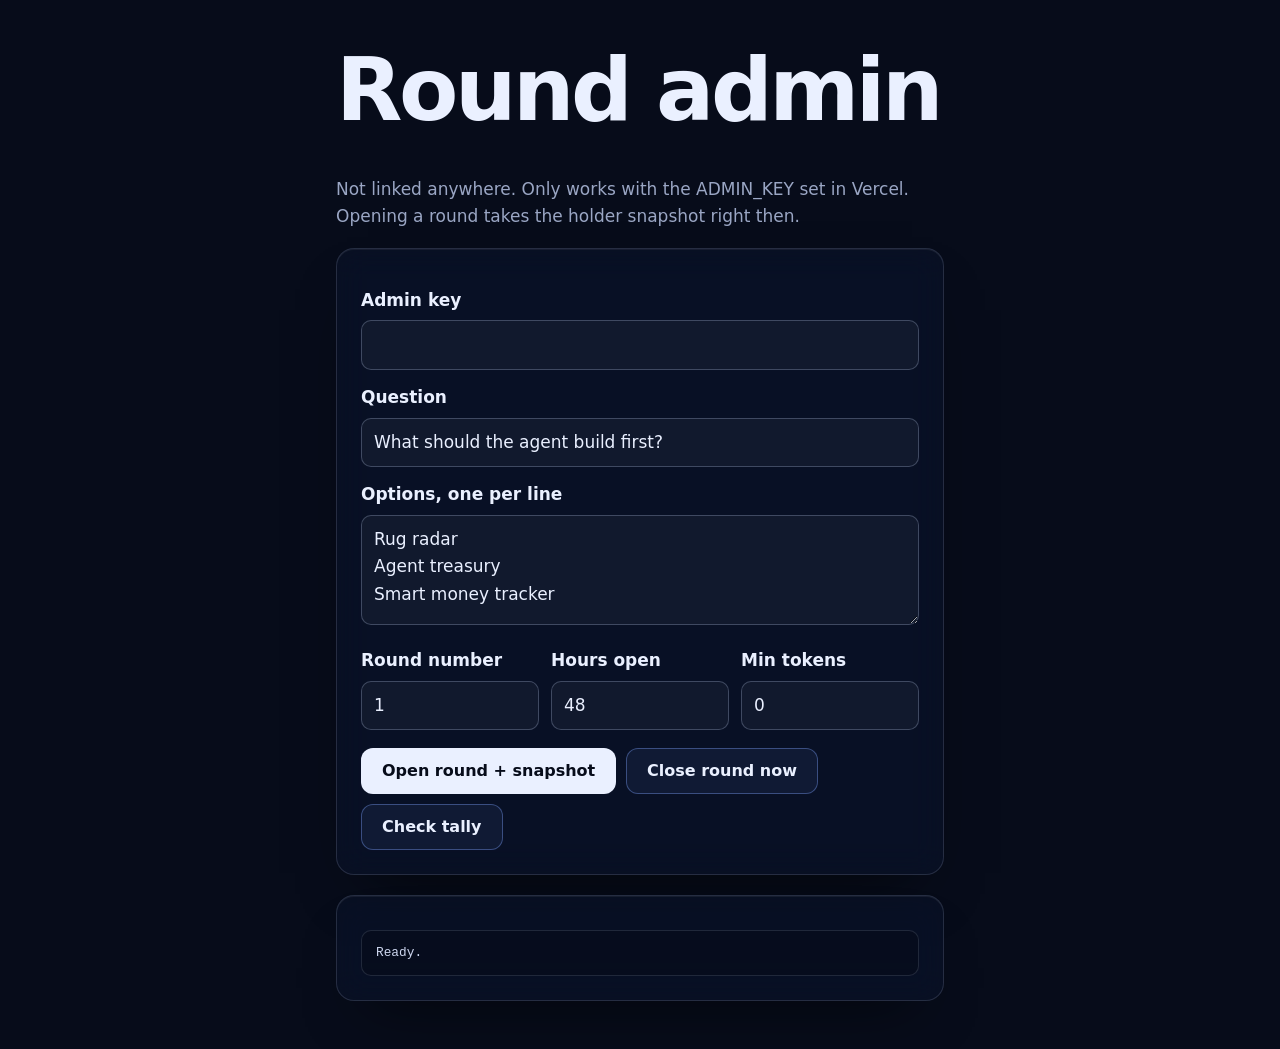
==== admin.html @ 31caa25a "CA + voting" ====
<!doctype html>
<html lang="en">
<head>
<meta charset="utf-8">
<meta name="viewport" content="width=device-width, initial-scale=1">
<meta name="robots" content="noindex, nofollow">
<title>Round admin · Build.vote</title>
<link rel="stylesheet" href="style.css">
<style>
  body { background: #070c1a; }
  .adm { max-width: 640px; margin: 48px auto; padding: 0 16px; }
  .adm .card { padding: 24px; margin-bottom: 20px; }
  .adm label { display: block; margin: 14px 0 6px; color: var(--text); font-weight: 600; }
  .adm input, .adm textarea { width: 100%; box-sizing: border-box; padding: 10px 12px; border-radius: 10px; border: 1px solid var(--line-strong, #2a3350); background: rgba(255,255,255,.04); color: var(--text, #eaf0ff); font: inherit; }
  .adm textarea { min-height: 110px; }
  .adm .row { display: grid; grid-template-columns: 1fr 1fr 1fr; gap: 12px; }
  .adm pre { white-space: pre-wrap; word-break: break-word; font-size: .8rem; color: var(--text-soft, #c5cde3); max-height: 320px; overflow: auto; }
  .adm .btn-row { margin-top: 18px; }
  @media (max-width: 560px) { .adm .row { grid-template-columns: 1fr; } }
</style>
</head>
<body>
<main class="adm">
  <h1>Round admin</h1>
  <p class="muted">Not linked anywhere. Only works with the ADMIN_KEY set in Vercel. Opening a round takes the holder snapshot right then.</p>

  <div class="card">
    <label for="key">Admin key</label>
    <input id="key" type="password" autocomplete="off">
    <label for="title">Question</label>
    <input id="title" value="What should the agent build first?">
    <label for="opts">Options, one per line</label>
    <textarea id="opts">Rug radar
Agent treasury
Smart money tracker</textarea>
    <div class="row">
      <div><label for="num">Round number</label><input id="num" type="number" min="1" value="1"></div>
      <div><label for="hours">Hours open</label><input id="hours" type="number" min="1" value="48"></div>
      <div><label for="min">Min tokens</label><input id="min" type="number" min="0" value="0"></div>
    </div>
    <div class="btn-row">
      <button class="btn btn--primary" id="open" type="button">Open round + snapshot</button>
      <button class="btn btn--ghost" id="close" type="button">Close round now</button>
      <button class="btn btn--ghost" id="check" type="button">Check tally</button>
    </div>
  </div>
  <div class="card"><pre id="out">Ready.</pre></div>
</main>
<script>
(function () {
  var out = document.getElementById("out");
  function $(id) { return document.getElementById(id); }
  function show(x) { out.textContent = typeof x === "string" ? x : JSON.stringify(x, null, 2); }
  function post(body) {
    show("Working… (the snapshot can take a few seconds)");
    return fetch("api/round", { method: "POST", headers: { "Content-Type": "application/json", Authorization: "Bearer " + $("key").value.trim() }, body: JSON.stringify(body) })
      .then(function (r) { return r.json(); }).then(show).catch(function (e) { show("Error: " + e.message); });
  }
  $("open").onclick = function () {
    var opts = $("opts").value.split("\n").map(function (s) { return s.trim(); }).filter(Boolean);
    if (!confirm("Open round " + $("num").value + " with " + opts.length + " options? The snapshot is taken now.")) return;
    post({ action: "open", number: +$("num").value, title: $("title").value, options: opts, hours: +$("hours").value, min_tokens: +$("min").value });
  };
  $("close").onclick = function () { if (confirm("Close the current round now?")) post({ action: "close" }); };
  $("check").onclick = function () { fetch("api/vote?full=1", { cache: "no-store" }).then(function (r) { return r.json(); }).then(show); };
})();
</script>
</body>
</html>
---- style.css ----
/* Build.vote shared styles */

:root {
  --bg: #070c1a;
  --bg-2: #0b1226;
  --text: #eaf0ff;
  --text-soft: #cdd6ef;
  --muted: #9aa6c4;
  --red: #ff5a4d;
  --blue: #7fa2ff;
  --blue-soft: #b9caff;
  --green: #3ddc97;
  --line: rgba(154, 166, 196, 0.18);
  --line-strong: rgba(154, 166, 196, 0.34);
  --glass: rgba(12, 20, 42, 0.56);
  --glass-strong: rgba(12, 20, 42, 0.88);
  --radius: 18px;
  --maxw: 1120px;
  --nav-h: 64px;
  --font-head: "Bricolage Grotesque", ui-sans-serif, system-ui, -apple-system, "Segoe UI", Roboto, "Helvetica Neue", Arial, sans-serif;
  --font-body: "Instrument Sans", ui-sans-serif, system-ui, -apple-system, "Segoe UI", Roboto, "Helvetica Neue", Arial, sans-serif;
  --font-mono: ui-monospace, "SFMono-Regular", "SF Mono", Menlo, Consolas, "Liberation Mono", monospace;
  --ease: cubic-bezier(0.2, 0.7, 0.2, 1);
  color-scheme: dark;
}

*, *::before, *::after { box-sizing: border-box; }

html {
  -webkit-text-size-adjust: 100%;
  text-size-adjust: 100%;
  scroll-behavior: smooth;
  scroll-padding-top: calc(var(--nav-h) + 24px);
}

body {
  margin: 0;
  min-height: 100vh;
  background: var(--bg);
  color: var(--text);
  font-family: var(--font-body);
  font-size: 17px;
  line-height: 1.62;
  overflow-x: hidden;
  -webkit-font-smoothing: antialiased;
  -moz-osx-font-smoothing: grayscale;
}

::selection { background: rgba(255, 90, 77, 0.35); color: #fff; }

img, svg { display: block; }

a { color: var(--blue); text-underline-offset: 3px; }
a:hover { color: var(--blue-soft); }

:focus-visible {
  outline: 2px solid var(--blue);
  outline-offset: 3px;
  border-radius: 6px;
}

.sr-only {
  position: absolute !important;
  width: 1px; height: 1px;
  padding: 0; margin: -1px;
  overflow: hidden; clip: rect(0 0 0 0);
  white-space: nowrap; border: 0;
}

.skip {
  position: fixed;
  left: 16px; top: 12px;
  z-index: 100;
  padding: 10px 16px;
  background: var(--text);
  color: var(--bg);
  border-radius: 10px;
  font-weight: 600;
  text-decoration: none;
  transform: translateY(-160%);
  transition: transform 0.2s var(--ease);
}
.skip:focus { transform: translateY(env(safe-area-inset-top)); color: var(--bg); }

/* 3D background */

#scene {
  position: fixed;
  inset: 0;
  width: 100%;
  height: 100%;
  z-index: 0;
  pointer-events: none;
  display: block;
}

.veil {
  position: fixed;
  inset: 0;
  z-index: 0;
  pointer-events: none;
  background: linear-gradient(90deg, rgba(7, 12, 26, 0.9) 0%, rgba(7, 12, 26, 0.62) 50%, rgba(7, 12, 26, 0.22) 100%);
}

@media (max-width: 860px) {
  .veil { background: rgba(7, 12, 26, 0.66); }
}

.site { position: relative; z-index: 1; }

.wrap {
  width: 100%;
  max-width: calc(var(--maxw) + 40px);
  margin: 0 auto;
  padding-left: max(20px, env(safe-area-inset-left));
  padding-right: max(20px, env(safe-area-inset-right));
}

/* Type */

h1, h2, h3 {
  font-family: var(--font-head);
  font-weight: 700;
  line-height: 1.08;
  letter-spacing: -0.02em;
  margin: 0 0 0.5em;
  text-wrap: balance;
}
h1 { font-size: clamp(2.5rem, 7vw, 5.4rem); line-height: 0.98; letter-spacing: -0.04em; }
h2 { font-size: clamp(1.85rem, 3.6vw, 2.8rem); letter-spacing: -0.03em; }
h3 { font-size: 1.22rem; letter-spacing: -0.01em; margin-bottom: 0.35em; }

p { margin: 0 0 1em; }

.lead {
  font-size: clamp(1.1rem, 1.7vw, 1.3rem);
  line-height: 1.55;
  color: var(--text-soft);
  max-width: 60ch;
  text-wrap: pretty;
}
.muted { color: var(--muted); }
.small { font-size: 0.93rem; }
code, .mono { font-family: var(--font-mono); font-size: 0.9em; }

/* Stamp: the ballot X */

.stamp { width: 1em; height: 1em; overflow: visible; color: var(--text); }
.stamp rect { fill: none; stroke: currentColor; stroke-width: 2.6; }
.x {
  fill: none;
  stroke: var(--red);
  stroke-width: 4.6;
  stroke-linecap: round;
  stroke-linejoin: round;
  stroke-dasharray: 1.02;
  stroke-dashoffset: 1.02;
}
.stamp--static .x { stroke-dashoffset: 0; }
.stamp--draw .x { animation: draw 0.42s cubic-bezier(0.6, 0.05, 0.3, 1) 0.55s forwards; }
.stamp--draw .x2 { animation-delay: 0.8s; }

@keyframes draw { to { stroke-dashoffset: 0; } }

/* Navigation */

.nav {
  position: sticky;
  top: 0;
  z-index: 30;
  padding-top: env(safe-area-inset-top);
  background: rgba(7, 12, 26, 0.62);
  -webkit-backdrop-filter: blur(14px) saturate(140%);
  backdrop-filter: blur(14px) saturate(140%);
  border-bottom: 1px solid var(--line);
}
.nav__inner {
  display: flex;
  align-items: center;
  justify-content: space-between;
  gap: 16px;
  height: var(--nav-h);
}
.brand {
  display: inline-flex;
  align-items: center;
  gap: 10px;
  color: var(--text);
  text-decoration: none;
  font-family: var(--font-head);
  font-weight: 700;
  font-size: 1.16rem;
  letter-spacing: -0.02em;
}
.brand:hover { color: #fff; }
.brand .stamp { width: 24px; height: 24px; }

.nav__links { display: flex; align-items: center; gap: 2px; }
.nav__links a {
  position: relative;
  color: var(--muted);
  text-decoration: none;
  padding: 8px 12px;
  border-radius: 10px;
  font-size: 0.96rem;
  transition: color 0.2s, background-color 0.2s;
}
.nav__links a:hover { color: var(--text); background: rgba(127, 162, 255, 0.08); }
.nav__links a[aria-current="page"] { color: var(--text); }
.nav__links a[aria-current="page"]::after {
  content: "";
  position: absolute;
  left: 12px; right: 12px; bottom: 2px;
  height: 2px;
  border-radius: 2px;
  background: var(--red);
}
.nav__links .nav__x {
  margin-left: 10px;
  border: 1px solid var(--line-strong);
  color: var(--text);
}
.nav__toggle { display: none; }

@media (max-width: 780px) {
  .nav__toggle {
    display: inline-grid;
    place-items: center;
    width: 44px; height: 44px;
    border-radius: 12px;
    background: transparent;
    border: 1px solid var(--line-strong);
    color: var(--text);
    cursor: pointer;
  }
  .bars, .bars::before, .bars::after {
    display: block;
    width: 18px; height: 2px;
    border-radius: 2px;
    background: currentColor;
    transition: transform 0.25s var(--ease), background-color 0.2s;
  }
  .bars { position: relative; }
  .bars::before, .bars::after { content: ""; position: absolute; left: 0; }
  .bars::before { top: -6px; }
  .bars::after { top: 6px; }
  .nav-open .bars { background: transparent; }
  .nav-open .bars::before { transform: translateY(6px) rotate(45deg); }
  .nav-open .bars::after { transform: translateY(-6px) rotate(-45deg); }

  .nav__links {
    display: none;
    position: absolute;
    left: 0; right: 0; top: 100%;
    flex-direction: column;
    align-items: stretch;
    gap: 2px;
    padding: 10px max(20px, env(safe-area-inset-right)) 20px max(20px, env(safe-area-inset-left));
    background: var(--glass-strong);
    border-bottom: 1px solid var(--line);
  }
  .nav-open .nav__links { display: flex; }
  .nav__links a { padding: 14px 12px; font-size: 1.06rem; }
  .nav__links a[aria-current="page"]::after { left: 0; right: auto; top: 14px; bottom: 14px; width: 3px; height: auto; }
  .nav__links .nav__x { margin: 10px 0 0; text-align: center; }
}

/* Buttons */

.btn {
  display: inline-flex;
  align-items: center;
  justify-content: center;
  gap: 8px;
  min-height: 46px;
  padding: 0 20px;
  border-radius: 12px;
  border: 1px solid transparent;
  font: 600 1rem/1 var(--font-body);
  text-decoration: none;
  cursor: pointer;
  transition: transform 0.15s var(--ease), background-color 0.2s, border-color 0.2s, opacity 0.2s, color 0.2s;
}
.btn:active { transform: translateY(1px); }
.btn--primary { background: var(--text); color: var(--bg); }
.btn--primary:hover { background: #fff; color: var(--bg); }
.btn--ghost {
  background: rgba(127, 162, 255, 0.07);
  border-color: rgba(127, 162, 255, 0.38);
  color: var(--text);
}
.btn--ghost:hover { background: rgba(127, 162, 255, 0.14); border-color: var(--blue); color: var(--text); }
.btn[disabled] { opacity: 0.42; cursor: not-allowed; transform: none; }
.btn-row { display: flex; flex-wrap: wrap; gap: 10px; }

/* Glass cards */

.card {
  position: relative;
  background: var(--glass);
  border: 1px solid rgba(154, 166, 196, 0.2);
  border-radius: var(--radius);
  -webkit-backdrop-filter: blur(16px) saturate(140%);
  backdrop-filter: blur(16px) saturate(140%);
  box-shadow:
    inset 0 1px 0 rgba(255, 255, 255, 0.06),
    0 30px 60px -32px rgba(0, 0, 0, 0.7);
  transition: transform 0.4s var(--ease), border-color 0.3s;
  transform-style: preserve-3d;
}
[data-tilt] { will-change: transform; }
[data-tilt]:hover { border-color: rgba(127, 162, 255, 0.34); }

@supports not ((backdrop-filter: blur(1px)) or (-webkit-backdrop-filter: blur(1px))) {
  .card, .nav, .tags li, .footer { background: var(--glass-strong); }
}

/* Sections */

.section { padding-block: clamp(56px, 9vw, 112px); }
.section__head { max-width: 62ch; margin-bottom: 32px; }
.section__head p { color: var(--text-soft); }

/* Hero */

.hero { padding-block: clamp(64px, 12vw, 148px) clamp(40px, 6vw, 72px); }
.hero h1 { max-width: 13ch; margin-bottom: 0.4em; }
.hero h1 .line { display: block; }
.hero h1 .stamp {
  display: inline-block;
  width: 0.78em; height: 0.78em;
  margin-right: 0.2em;
  vertical-align: -0.04em;
}
.hero .lead { margin-bottom: 0; }
.hero__cta { margin-top: 32px; }

.tags {
  list-style: none;
  margin: 28px 0 0;
  padding: 0;
  display: flex;
  flex-wrap: wrap;
  gap: 10px;
}
.tags li {
  display: inline-flex;
  align-items: center;
  gap: 9px;
  padding: 8px 14px;
  border: 1px solid var(--line-strong);
  border-radius: 999px;
  background: var(--glass);
  -webkit-backdrop-filter: blur(10px);
  backdrop-filter: blur(10px);
  font-size: 0.93rem;
  color: var(--muted);
}
.tags li::before {
  content: "";
  width: 9px; height: 9px;
  border: 1.5px solid var(--muted);
  border-radius: 2px;
  flex: none;
}
.tags b { color: var(--text); font-weight: 600; }

/* Ballot */

.ballot-section {
  display: grid;
  grid-template-columns: minmax(0, 0.9fr) minmax(0, 1.1fr);
  gap: clamp(28px, 5vw, 72px);
  align-items: start;
}
.ballot-intro { padding-top: 8px; }
.ballot-intro p { color: var(--text-soft); max-width: 46ch; }
.ballot-intro .muted { color: var(--muted); }

.ballot { margin: 0; }
.ballot__head {
  display: flex;
  justify-content: space-between;
  align-items: baseline;
  gap: 12px;
  padding: 20px 24px 18px;
  border-bottom: 1px dashed var(--line-strong);
}
.ballot__title { margin: 0; font-family: var(--font-head); font-weight: 700; font-size: 1.16rem; letter-spacing: -0.01em; }
.ballot__hint { margin: 0; color: var(--muted); font-size: 0.9rem; }

.ballot__options { border: 0; margin: 0; padding: 8px 12px; min-width: 0; }

.opt {
  position: relative;
  display: grid;
  grid-template-columns: 38px minmax(0, 1fr);
  gap: 14px;
  align-items: start;
  padding: 16px 12px;
  border-radius: 12px;
  cursor: pointer;
  transition: background-color 0.2s;
}
.opt + .opt { margin-top: 2px; }
.opt:hover { background: rgba(127, 162, 255, 0.06); }
.opt input {
  position: absolute;
  opacity: 0;
  width: 1px; height: 1px;
  margin: 0;
  pointer-events: none;
}
.box {
  width: 34px; height: 34px;
  margin-top: 2px;
  display: grid;
  place-items: center;
  border: 2px solid var(--text);
  border-radius: 6px;
  background: rgba(7, 12, 26, 0.45);
  transition: transform 0.2s var(--ease);
}
.box svg { width: 30px; height: 30px; overflow: visible; }
.opt input:checked ~ .box { animation: thunk 0.28s var(--ease); }
.opt input:checked ~ .box .x { animation: draw 0.3s cubic-bezier(0.6, 0.05, 0.3, 1) forwards; }
.opt input:checked ~ .box .x2 { animation-delay: 0.17s; }
.opt input:focus-visible ~ .box { outline: 2px solid var(--blue); outline-offset: 3px; }
.opt input:checked ~ .opt__text .opt__name { color: #fff; }

@keyframes thunk {
  0% { transform: scale(1); }
  40% { transform: scale(0.9) rotate(-3deg); }
  100% { transform: scale(1) rotate(0); }
}

.opt__name { display: block; font-family: var(--font-head); font-weight: 600; font-size: 1.14rem; letter-spacing: -0.01em; }
.opt__desc { display: block; color: var(--muted); font-size: 0.95rem; line-height: 1.5; }

.ballot__actions { padding: 18px 24px 6px; border-top: 1px dashed var(--line-strong); }
.wallet-status { margin: 0 0 12px; font-size: 0.95rem; color: var(--muted); }
.wallet-status strong { font-family: var(--font-mono); font-weight: 500; color: var(--text); }
.wallet-status a { color: var(--blue); }

.msg { margin-top: 16px; }
.msg summary { cursor: pointer; color: var(--muted); font-size: 0.92rem; width: fit-content; }
.msg summary:hover { color: var(--text); }
pre {
  margin: 10px 0 0;
  padding: 12px 14px;
  font-family: var(--font-mono);
  font-size: 0.8rem;
  line-height: 1.55;
  white-space: pre-wrap;
  word-break: break-word;
  color: var(--text-soft);
  background: rgba(7, 12, 26, 0.6);
  border: 1px solid var(--line);
  border-radius: 10px;
}
.sig-out { min-height: 1.6em; margin: 14px 0 0; font-size: 0.95rem; color: var(--text-soft); }
.sig-out code {
  font-family: var(--font-mono);
  color: var(--text);
  background: rgba(127, 162, 255, 0.12);
  padding: 2px 6px;
  border-radius: 6px;
  word-break: break-all;
}
.sig-out.is-error { color: #ffb4ab; }
.ballot__foot {
  display: flex;
  gap: 10px;
  align-items: flex-start;
  margin: 0;
  padding: 12px 24px 20px;
  font-size: 0.88rem;
  color: var(--muted);
}
.ballot__foot .stamp { width: 16px; height: 16px; flex: none; margin-top: 3px; color: var(--muted); }

/* Steps */

.steps {
  list-style: none;
  margin: 0;
  padding: 0;
  display: grid;
  grid-template-columns: repeat(4, minmax(0, 1fr));
  gap: 28px;
}
.steps li { padding-top: 20px; border-top: 1px solid var(--line-strong); }
.steps__n { display: block; margin-bottom: 14px; font-family: var(--font-mono); font-size: 0.85rem; color: var(--blue); }
.steps p { color: var(--text-soft); margin: 0; font-size: 0.98rem; }

/* Rules panel */

.rules {
  list-style: none;
  margin: 0;
  padding: 0;
  display: grid;
  grid-template-columns: repeat(2, minmax(0, 1fr));
}
.rules li {
  display: grid;
  grid-template-columns: 28px minmax(0, 1fr);
  gap: 16px;
  padding: clamp(22px, 3vw, 34px);
}
.rules li:nth-child(odd) { border-right: 1px solid var(--line); }
.rules li:nth-child(n + 3) { border-top: 1px solid var(--line); }
.rules .stamp { width: 24px; height: 24px; margin-top: 3px; }
.rules p { color: var(--text-soft); margin: 0; font-size: 0.98rem; }

/* CTA row */

.cta {
  display: flex;
  justify-content: space-between;
  align-items: center;
  gap: 24px;
  flex-wrap: wrap;
  padding-top: 32px;
  border-top: 1px solid var(--line-strong);
}
.cta h2 { margin: 0; }
.cta p { margin: 6px 0 0; color: var(--muted); }

/* Sub page header */

.page-head { padding-block: clamp(56px, 10vw, 120px) clamp(24px, 4vw, 40px); }
.page-head h1 { font-size: clamp(2.4rem, 6vw, 4.4rem); margin-bottom: 0.35em; }
.page-head .meta { display: inline-flex; gap: 10px; flex-wrap: wrap; margin-top: 8px; }

.pill {
  display: inline-flex;
  align-items: center;
  gap: 7px;
  padding: 4px 11px;
  border-radius: 999px;
  border: 1px solid var(--line-strong);
  font-size: 0.83rem;
  color: var(--muted);
  white-space: nowrap;
}
.pill--live { color: var(--text); border-color: rgba(127, 162, 255, 0.6); background: rgba(127, 162, 255, 0.14); }
.pill--live::before {
  content: "";
  width: 7px; height: 7px;
  border-radius: 50%;
  background: var(--blue);
  animation: pulse 2s ease-in-out infinite;
}
.pill--draft { color: #ffc9c4; border-color: rgba(255, 90, 77, 0.5); background: rgba(255, 90, 77, 0.08); }

@keyframes pulse { 50% { opacity: 0.3; } }

/* Timeline */

.timeline {
  list-style: none;
  margin: 0;
  padding: 0;
  position: relative;
  max-width: 820px;
}
.timeline::before {
  content: "";
  position: absolute;
  left: 15px; top: 20px; bottom: 20px;
  width: 2px;
  background: linear-gradient(var(--blue), rgba(127, 162, 255, 0.08));
}
.tl { position: relative; padding-left: 56px; }
.tl + .tl { margin-top: 20px; }
.tl__box {
  position: absolute;
  left: 3px; top: 24px;
  width: 26px; height: 26px;
  border: 2px solid var(--muted);
  border-radius: 6px;
  background: var(--bg);
}
.tl--live .tl__box { border-color: var(--blue); box-shadow: 0 0 0 5px rgba(127, 162, 255, 0.15); }
.tl--live .tl__box::after {
  content: "";
  position: absolute;
  inset: 6px;
  border-radius: 2px;
  background: var(--blue);
  opacity: 0.8;
}
.tl .card { padding: 22px 24px; }
.tl__top { display: flex; justify-content: space-between; align-items: center; gap: 12px; flex-wrap: wrap; margin-bottom: 8px; }
.tl__step { font-family: var(--font-mono); font-size: 0.85rem; color: var(--muted); }
.tl h2 { font-size: 1.45rem; margin-bottom: 0.3em; }
.tl p { color: var(--text-soft); margin: 0; }
.tl__done { margin-top: 14px !important; padding-top: 12px; border-top: 1px dashed var(--line-strong); font-size: 0.94rem; color: var(--muted) !important; }
.tl__done b { color: var(--text); font-weight: 600; }

.legend-note { display: flex; gap: 12px; align-items: flex-start; max-width: 60ch; margin-top: 36px; color: var(--muted); font-size: 0.95rem; }
.legend-note .stamp { width: 22px; height: 22px; flex: none; margin-top: 2px; }

/* Draft note */

.draft-note {
  display: flex;
  gap: 14px;
  align-items: flex-start;
  max-width: 760px;
  padding: 16px 20px;
  border: 1px dashed rgba(255, 90, 77, 0.6);
  border-radius: 14px;
  background: rgba(255, 90, 77, 0.07);
  color: var(--text-soft);
}
.draft-note p { margin: 0; }
.draft-note strong { color: var(--text); }
.draft-note .stamp { width: 22px; height: 22px; flex: none; margin-top: 2px; }

/* Fee bar */

.fee-card { padding: clamp(22px, 3.5vw, 36px); }
.fee-card__top { display: flex; justify-content: space-between; align-items: baseline; gap: 12px; flex-wrap: wrap; }
.fee-card__top h2 { margin: 0; font-size: clamp(1.5rem, 2.6vw, 2rem); }

.feebar {
  display: flex;
  height: 68px;
  margin: 24px 0 28px;
  border-radius: 14px;
  overflow: hidden;
  border: 1px solid var(--line-strong);
  transform-origin: left center;
  animation: grow 1.1s var(--ease) 0.2s both;
}
.feebar__seg {
  display: flex;
  align-items: flex-end;
  padding: 10px 12px;
  min-width: 0;
  font-weight: 700;
  font-size: 0.92rem;
  color: #070c1a;
}
.feebar__seg + .feebar__seg { border-left: 2px solid var(--bg); }
.seg-api { background: var(--blue); }
.seg-buy { background: var(--red); }
.seg-bounty { background: var(--blue-soft); }
.seg-reserve { background: var(--muted); }

@keyframes grow { from { transform: scaleX(0.02); opacity: 0.4; } to { transform: scaleX(1); opacity: 1; } }

.fee-legend {
  margin: 0;
  display: grid;
  grid-template-columns: repeat(2, minmax(0, 1fr));
  gap: 22px 32px;
}
.fee-legend div { display: grid; grid-template-columns: 14px minmax(0, 1fr); gap: 4px 12px; align-content: start; }
.swatch { width: 14px; height: 14px; border-radius: 4px; margin-top: 6px; grid-row: span 2; }
.fee-legend dt { font-weight: 600; }
.fee-legend dt span { color: var(--muted); font-weight: 500; margin-left: 6px; font-family: var(--font-mono); font-size: 0.9em; }
.fee-legend dd { margin: 0; color: var(--muted); font-size: 0.95rem; }

/* Tables */

.table-card { overflow: hidden; }
.params { width: 100%; border-collapse: collapse; }
.params caption { text-align: left; padding: 22px 24px 14px; font-family: var(--font-head); font-weight: 700; font-size: 1.3rem; letter-spacing: -0.01em; }
.params th, .params td { text-align: left; vertical-align: top; padding: 16px 24px; border-top: 1px solid var(--line); }
.params th { width: 28%; font-family: var(--font-head); font-weight: 600; font-size: 1.02rem; }
.params td { color: var(--text-soft); }
.params td .pill { margin-left: 8px; vertical-align: 1px; }
.params thead th { font-family: var(--font-body); font-size: 0.85rem; font-weight: 600; color: var(--muted); }

/* Whitepaper */

.wp {
  display: grid;
  grid-template-columns: 210px minmax(0, 1fr);
  gap: clamp(28px, 5vw, 56px);
  align-items: start;
}
.toc { position: sticky; top: calc(var(--nav-h) + 28px); }
.toc p { margin: 0 0 10px; font-family: var(--font-head); font-weight: 600; }
.toc ol { list-style: none; margin: 0; padding: 0; border-left: 1px solid var(--line-strong); }
.toc a {
  display: block;
  padding: 6px 0 6px 14px;
  margin-left: -1px;
  border-left: 2px solid transparent;
  color: var(--muted);
  text-decoration: none;
  font-size: 0.95rem;
}
.toc a:hover { color: var(--text); }
.toc a.is-active { color: var(--text); border-left-color: var(--red); }

.prose { padding: clamp(24px, 4.5vw, 56px); max-width: 78ch; }
.prose section + section { margin-top: 2.6em; padding-top: 2.2em; border-top: 1px solid var(--line); }
.prose h2 { font-size: clamp(1.5rem, 2.6vw, 2rem); }
.prose h3 { margin-top: 1.4em; }
.prose p, .prose li { color: var(--text-soft); }
.prose ul, .prose ol { padding-left: 1.25em; margin: 0 0 1em; }
.prose li + li { margin-top: 0.4em; }
.prose strong { color: var(--text); }
.prose .params { margin: 8px 0 1.2em; }
.prose .params th, .prose .params td { padding: 12px 14px 12px 0; }

/* Footer */

.footer {
  position: relative;
  z-index: 1;
  margin-top: clamp(40px, 6vw, 80px);
  padding: 40px 0 calc(32px + env(safe-area-inset-bottom));
  border-top: 1px solid var(--line);
  background: rgba(7, 12, 26, 0.74);
  -webkit-backdrop-filter: blur(10px);
  backdrop-filter: blur(10px);
}
.footer__risk { max-width: 74ch; margin: 0 0 26px; color: var(--muted); font-size: 0.92rem; }
.footer__row { display: flex; justify-content: space-between; align-items: center; gap: 16px 24px; flex-wrap: wrap; }
.footer__links { display: flex; flex-wrap: wrap; gap: 6px 20px; }
.footer__links a { color: var(--muted); text-decoration: none; font-size: 0.95rem; }
.footer__links a:hover, .footer__links a[aria-current="page"] { color: var(--text); }

/* Responsive */

@media (max-width: 980px) {
  .steps { grid-template-columns: repeat(2, minmax(0, 1fr)); gap: 28px 24px; }
}

@media (max-width: 860px) {
  .ballot-section { grid-template-columns: 1fr; }
  .wp { grid-template-columns: 1fr; }
  .toc { position: static; }
  .toc ol { display: flex; flex-wrap: wrap; gap: 4px 6px; border-left: 0; }
  .toc a { padding: 6px 12px; margin: 0; border: 1px solid var(--line-strong); border-radius: 999px; }
  .toc a.is-active { border-color: var(--red); }
}

@media (max-width: 640px) {
  body { font-size: 16px; }
  .steps { grid-template-columns: 1fr; }
  .rules { grid-template-columns: 1fr; }
  .rules li:nth-child(odd) { border-right: 0; }
  .rules li:nth-child(n + 2) { border-top: 1px solid var(--line); }
  .fee-legend { grid-template-columns: 1fr; }
  .feebar { height: 56px; }
  .feebar__seg { padding: 8px; font-size: 0.8rem; }
  .ballot__head, .ballot__actions { padding-left: 18px; padding-right: 18px; }
  .ballot__foot { padding-left: 18px; padding-right: 18px; }
  .ballot__options { padding: 6px 6px; }
  .btn-row .btn { flex: 1 1 100%; }
  .tl { padding-left: 44px; }
  .timeline::before { left: 11px; }
  .tl__box { left: 0; width: 24px; height: 24px; }
  .tl .card { padding: 20px 18px; }
  .params tr, .params th, .params td { display: block; width: 100%; }
  .params th { padding-bottom: 4px; }
  .params td { border-top: 0; padding-top: 0; }
  .params thead { display: none; }
  .params caption { padding-left: 18px; padding-right: 18px; }
  .table-card .params th, .table-card .params td { padding-left: 18px; padding-right: 18px; }
}

/* Reduced motion */

@media (prefers-reduced-motion: reduce) {
  html { scroll-behavior: auto; }
  *, *::before, *::after {
    animation-duration: 0.001ms !important;
    animation-delay: 0ms !important;
    animation-iteration-count: 1 !important;
    transition-duration: 0.001ms !important;
  }
  .stamp--draw .x { stroke-dashoffset: 0; }
  .card { transform: none !important; }
}

/* Contract address box */

.ca {
  display: inline-flex;
  align-items: center;
  gap: 12px;
  max-width: 100%;
  margin-top: 22px;
  padding: 6px 6px 6px 14px;
  border: 1px solid var(--line-strong);
  border-radius: 12px;
  background: var(--glass);
  -webkit-backdrop-filter: blur(10px);
  backdrop-filter: blur(10px);
}
.ca__label { font-family: var(--font-mono); font-size: 0.8rem; color: var(--red); font-weight: 600; flex: none; }
.ca__value { font-family: var(--font-mono); font-size: 0.9rem; color: var(--text-soft); min-width: 0; overflow: hidden; text-overflow: ellipsis; white-space: nowrap; }
.ca__copy {
  flex: none;
  min-height: 36px;
  padding: 0 14px;
  border-radius: 9px;
  border: 1px solid rgba(127, 162, 255, 0.38);
  background: rgba(127, 162, 255, 0.08);
  color: var(--text);
  font: 600 0.9rem/1 var(--font-body);
  cursor: pointer;
}
.ca__copy:hover { background: rgba(127, 162, 255, 0.16); }
.ca__copy[disabled] { opacity: 0.42; cursor: not-allowed; }

/* Idea pool */

.builds {
  list-style: none;
  margin: 0;
  padding: 0;
  display: grid;
  grid-template-columns: repeat(2, minmax(0, 1fr));
  gap: 0 40px;
}
.builds li {
  display: grid;
  grid-template-columns: 40px minmax(0, 1fr);
  gap: 12px;
  padding: 20px 0;
  border-top: 1px solid var(--line-strong);
}
.builds__n { font-family: var(--font-mono); font-size: 0.85rem; color: var(--red); padding-top: 4px; }
.builds h3 { margin-bottom: 0.25em; }
.builds p { margin: 0; color: var(--text-soft); font-size: 0.98rem; }

/* Contributors */

.contrib__grid { display: grid; grid-template-columns: 1.3fr 1fr 1fr; gap: 16px; }
.contrib__item { padding: 24px; }
.contrib__item:first-child { background: rgba(255, 90, 77, 0.07); border-color: rgba(255, 90, 77, 0.3); }
.contrib__item p { margin: 0; color: var(--text-soft); font-size: 0.98rem; }
.contrib__note { margin-top: 18px; }

/* FAQ */

.faq { max-width: 820px; border-top: 1px solid var(--line-strong); }
.faq__item { border-bottom: 1px solid var(--line-strong); }
.faq__item summary {
  display: flex;
  justify-content: space-between;
  align-items: center;
  gap: 16px;
  padding: 20px 0;
  cursor: pointer;
  list-style: none;
  font-family: var(--font-head);
  font-weight: 600;
  font-size: 1.12rem;
}
.faq__item summary::-webkit-details-marker { display: none; }
.faq__item summary::after {
  content: "";
  flex: none;
  width: 20px; height: 20px;
  border: 2px solid var(--muted);
  border-radius: 4px;
  transition: border-color 0.2s, background-color 0.2s;
}
.faq__item[open] summary::after {
  border-color: var(--red);
  background:
    linear-gradient(45deg, transparent 43%, var(--red) 43%, var(--red) 57%, transparent 57%),
    linear-gradient(-45deg, transparent 43%, var(--red) 43%, var(--red) 57%, transparent 57%);
}
.faq__item p { margin: 0 0 20px; color: var(--text-soft); max-width: 68ch; }

/* Live build */

.agent-status {
  display: flex;
  gap: 12px;
  align-items: flex-start;
  max-width: 760px;
  padding: 14px 18px;
  border: 1px solid var(--line-strong);
  border-radius: 14px;
  background: var(--glass);
  color: var(--text-soft);
}
.agent-status b { color: var(--text); }
.dot { width: 10px; height: 10px; margin-top: 8px; border-radius: 50%; background: #f5b85a; flex: none; animation: pulse 2.4s ease-in-out infinite; }

.readouts {
  margin: 0;
  display: grid;
  grid-template-columns: repeat(3, minmax(0, 1fr));
  border: 1px solid var(--line-strong);
  border-radius: var(--radius);
  overflow: hidden;
  background: var(--glass);
  -webkit-backdrop-filter: blur(14px);
  backdrop-filter: blur(14px);
}
.readout { padding: 22px 24px; border-top: 1px solid var(--line); border-left: 1px solid var(--line); margin: -1px 0 0 -1px; }
.readout dt { font-size: 0.9rem; color: var(--muted); }
.readout__v { margin: 6px 0 2px; font-family: var(--font-mono); font-size: 2rem; line-height: 1.1; color: var(--text); }
.readout__n { margin: 0; font-size: 0.86rem; color: var(--muted); }

.live-grid { display: grid; grid-template-columns: repeat(2, minmax(0, 1fr)); gap: 16px; }
.panel { padding: 22px 24px; min-width: 0; }
.panel--wide { grid-column: 1 / -1; }
.panel__head { display: flex; justify-content: space-between; align-items: center; gap: 12px; margin-bottom: 14px; }
.panel__head h2 { margin: 0; font-size: 1.3rem; }
.empty { margin: 0; color: var(--muted); font-size: 0.95rem; }
.ledger-wrap { overflow-x: auto; }
.ledger { width: 100%; min-width: 560px; border-collapse: collapse; }
.ledger th, .ledger td { text-align: left; padding: 12px 12px 12px 0; border-top: 1px solid var(--line); font-size: 0.93rem; }
.ledger th { color: var(--muted); font-weight: 600; font-size: 0.85rem; }
.ledger td.empty { padding: 22px 0; }

@media (max-width: 860px) {
  .builds { grid-template-columns: 1fr; }
  .contrib__grid { grid-template-columns: 1fr; }
  .readouts { grid-template-columns: repeat(2, minmax(0, 1fr)); }
  .live-grid { grid-template-columns: 1fr; }
}
@media (max-width: 640px) {
  .readout { padding: 18px; }
  .readout__v { font-size: 1.6rem; }
  .panel { padding: 20px 18px; }
  .ca { display: flex; }
}

/* Live data states */

.agent-status { align-items: center; flex-wrap: wrap; }
.agent-status__time { margin-left: auto; font-size: 0.85rem; color: var(--muted); white-space: nowrap; }
.agent-status .dot { margin-top: 0; }
.agent-status[data-state="building"] { border-color: rgba(127, 162, 255, 0.55); }
.agent-status[data-state="building"] .dot { background: var(--blue); box-shadow: 0 0 0 4px rgba(127, 162, 255, 0.2); animation-duration: 1.2s; }
.agent-status[data-state="idle"] .dot { background: var(--muted); animation: none; }
.agent-status[data-state="paused"] .dot { background: var(--red); animation: none; }

.readout.is-live .readout__v { color: #fff; }
.readout.is-live dt::after {
  content: "";
  display: inline-block;
  width: 6px; height: 6px;
  margin-left: 8px;
  border-radius: 50%;
  background: var(--blue);
  vertical-align: 2px;
}
.readout.is-fresh { animation: fresh 1.4s var(--ease); }
@keyframes fresh { 0% { background: rgba(127, 162, 255, 0.16); } 100% { background: transparent; } }
.readout__n a { color: var(--blue); }

.feed { list-style: none; margin: 0; padding: 0; }
.feed li { display: flex; justify-content: space-between; align-items: baseline; gap: 12px; padding: 10px 0; border-top: 1px solid var(--line); font-size: 0.94rem; }
.feed li:first-child { border-top: 0; padding-top: 0; }
.feed__main { min-width: 0; overflow: hidden; text-overflow: ellipsis; white-space: nowrap; color: var(--text-soft); text-decoration: none; }
a.feed__main:hover { color: var(--text); }
.feed__main code { color: var(--blue); margin-right: 4px; }
.feed__time { flex: none; font-size: 0.84rem; color: var(--muted); }
.empty[hidden] { display: none; }

.tag { display: inline-block; padding: 2px 9px; border-radius: 999px; border: 1px solid var(--line-strong); font-size: 0.8rem; color: var(--muted); white-space: nowrap; }
.tag--building, .tag--claim { color: var(--text); border-color: rgba(127, 162, 255, 0.6); background: rgba(127, 162, 255, 0.12); }
.tag--shipped, .tag--payout { color: #070c1a; border-color: var(--blue-soft); background: var(--blue-soft); }
.tag--buyback { color: #ffc9c4; border-color: rgba(255, 90, 77, 0.5); background: rgba(255, 90, 77, 0.1); }
.ledger a { color: var(--blue); font-family: var(--font-mono); font-size: 0.88rem; }

/* Signed receipt */

.ballot.is-signed .ballot__actions { display: none; }
.ballot.is-signed .opt { cursor: default; }
.ballot.is-signed .opt:hover { background: transparent; }
.ballot.is-signed .opt input:not(:checked) ~ .box,
.ballot.is-signed .opt input:not(:checked) ~ .opt__text { opacity: 0.4; }

.receipt {
  position: relative;
  margin: 0;
  padding: 22px 24px 20px;
  border-top: 1px dashed var(--line-strong);
  background: rgba(61, 220, 151, 0.05);
  animation: receiptIn 0.5s var(--ease);
}
.receipt:focus { outline: none; }
@keyframes receiptIn { from { opacity: 0; transform: translateY(8px); } to { opacity: 1; transform: none; } }

.receipt__stamp {
  position: absolute;
  top: 18px; right: 20px;
  display: flex;
  align-items: center;
  gap: 8px;
  padding: 6px 12px 6px 8px;
  border: 2px solid var(--green);
  border-radius: 10px;
  color: var(--green);
  font-family: var(--font-head);
  font-weight: 800;
  font-size: 0.95rem;
  letter-spacing: 0.02em;
  transform: rotate(-6deg);
  animation: stampIn 0.45s cubic-bezier(0.3, 1.6, 0.5, 1) 0.1s both;
}
.receipt__stamp svg { width: 22px; height: 22px; overflow: visible; }
.receipt__stamp rect { fill: none; stroke: var(--green); stroke-width: 3; }
.receipt__stamp .x { stroke: var(--green); }
.receipt__stamp .x { animation: draw 0.3s cubic-bezier(0.6, 0.05, 0.3, 1) 0.45s forwards; }

@keyframes stampIn { from { opacity: 0; transform: scale(1.8) rotate(-14deg); } to { opacity: 1; transform: scale(1) rotate(-6deg); } }

.receipt__title { margin: 0 0 14px; padding-right: 120px; font-size: 1.05rem; color: var(--text-soft); }
.receipt__title strong { font-family: var(--font-head); font-size: 1.2rem; color: #fff; }
.receipt__rows { margin: 0 0 14px; display: grid; gap: 6px; }
.receipt__rows div { display: grid; grid-template-columns: 90px minmax(0, 1fr); gap: 12px; font-size: 0.93rem; }
.receipt__rows dt { color: var(--muted); }
.receipt__rows dd { margin: 0; color: var(--text); min-width: 0; overflow-wrap: anywhere; }
.receipt__rows code { font-family: var(--font-mono); font-size: 0.88rem; }
.receipt__note { margin: 0 0 16px; font-size: 0.9rem; color: var(--muted); max-width: 52ch; }

@media (max-width: 640px) {
  .receipt { padding: 20px 18px; }
  .receipt__title { padding-right: 0; padding-top: 44px; }
  .receipt__stamp { top: 16px; right: auto; left: 18px; }
}

/* Green check variant */
.stamp--check .x { stroke: var(--green); stroke-dashoffset: 0; }

/* ================= Premium layer ================= */

/* Grain */
.grain {
  position: fixed;
  inset: -50%;
  z-index: 2;
  pointer-events: none;
  opacity: 0.07;
  background-image: url("data:image/svg+xml,%3Csvg xmlns='http://www.w3.org/2000/svg' width='160' height='160'%3E%3Cfilter id='n'%3E%3CfeTurbulence type='fractalNoise' baseFrequency='0.9' numOctaves='3' stitchTiles='stitch'/%3E%3C/filter%3E%3Crect width='100%25' height='100%25' filter='url(%23n)'/%3E%3C/svg%3E");
  animation: grain 1.2s steps(6) infinite;
}
@keyframes grain {
  0% { transform: translate(0, 0); } 20% { transform: translate(-3%, 2%); } 40% { transform: translate(2%, -3%); }
  60% { transform: translate(-2%, -1%); } 80% { transform: translate(3%, 3%); } 100% { transform: translate(0, 0); }
}

/* Preloader */
.preloader {
  position: fixed;
  inset: 0;
  z-index: 200;
  display: grid;
  place-items: center;
  background: var(--bg);
  animation: preOut 0.7s cubic-bezier(0.7, 0, 0.2, 1) 1.5s forwards;
}
.preloader__mark { display: flex; align-items: center; gap: 16px; font-family: var(--font-head); font-weight: 700; font-size: clamp(1.6rem, 4vw, 2.6rem); letter-spacing: -0.03em; }
.preloader__mark .stamp { width: 1.4em; height: 1.4em; animation: preStamp 0.5s cubic-bezier(0.3, 1.6, 0.5, 1) both; }
.preloader__mark .x { animation: draw 0.35s cubic-bezier(0.6, 0.05, 0.3, 1) 0.45s forwards; }
.preloader__mark .x2 { animation-delay: 0.7s; }
.preloader__mark span { clip-path: inset(0 100% 0 0); animation: preText 0.6s var(--ease) 0.9s forwards; }
@keyframes preStamp { from { transform: scale(2.2) rotate(-12deg); opacity: 0; } to { transform: none; opacity: 1; } }
@keyframes preText { to { clip-path: inset(0 0 0 0); } }
@keyframes preOut { to { clip-path: inset(0 0 100% 0); visibility: hidden; } }
.no-preload .preloader { display: none; }

/* Word reveal */
[data-split] .w { display: inline-block; overflow: hidden; vertical-align: top; padding-bottom: 0.08em; margin-bottom: -0.08em; }
[data-split] .w > span { display: inline-block; transform: translateY(105%); transition: transform 0.9s cubic-bezier(0.2, 0.75, 0.15, 1); transition-delay: calc(var(--i) * 45ms + var(--d, 0ms)); }
[data-split].is-in .w > span { transform: none; }
.hero h1[data-split] .stamp { opacity: 0; transition: opacity 0.4s 0.3s; }
.hero h1[data-split].is-in .stamp { opacity: 1; }

[data-reveal] { opacity: 0; transform: translateY(28px); transition: opacity 0.9s var(--ease), transform 0.9s var(--ease); transition-delay: var(--rd, 0ms); }
[data-reveal].is-in { opacity: 1; transform: none; }

/* Hero */
.hero { position: relative; min-height: calc(100svh - var(--nav-h)); display: flex; flex-direction: column; justify-content: center; align-items: flex-start; padding-bottom: 120px; }
.hero h1 { font-size: clamp(2.8rem, 8.2vw, 6.6rem); max-width: 12ch; }
.scroll-cue {
  position: absolute;
  left: max(20px, env(safe-area-inset-left));
  bottom: 28px;
  width: 26px; height: 42px;
  border: 2px solid var(--line-strong);
  border-radius: 14px;
}
.scroll-cue span { position: absolute; left: 50%; top: 8px; width: 4px; height: 8px; margin-left: -2px; border-radius: 2px; background: var(--red); animation: cue 1.8s var(--ease) infinite; }
@keyframes cue { 0% { transform: translateY(0); opacity: 1; } 70% { transform: translateY(14px); opacity: 0; } 100% { opacity: 0; } }
@media (min-width: 1161px) { .scroll-cue { left: calc((100vw - var(--maxw)) / 2); } }

/* Marquee */
.marquee {
  position: relative;
  overflow: hidden;
  padding: 18px 0;
  border-block: 1px solid var(--line-strong);
  background: rgba(7, 12, 26, 0.7);
  -webkit-backdrop-filter: blur(8px);
  backdrop-filter: blur(8px);
  -webkit-mask-image: linear-gradient(90deg, transparent, #000 8%, #000 92%, transparent);
  mask-image: linear-gradient(90deg, transparent, #000 8%, #000 92%, transparent);
}
.marquee__track { display: flex; width: max-content; animation: marq 38s linear infinite; }
.marquee:hover .marquee__track { animation-play-state: paused; }
.marquee__item { display: inline-flex; align-items: center; gap: 12px; padding: 0 28px; font-family: var(--font-head); font-weight: 600; font-size: clamp(1.1rem, 2vw, 1.5rem); letter-spacing: -0.02em; white-space: nowrap; color: var(--text-soft); }
.marquee__item svg { width: 22px; height: 22px; fill: none; stroke-width: 3.4; stroke-linecap: round; }
.marquee__item svg rect { stroke: var(--muted); stroke-width: 2.4; }
.marquee__item:nth-child(odd) svg path { stroke: var(--red); }
.marquee__item:nth-child(even) svg path { stroke: var(--green); }
@keyframes marq { to { transform: translateX(-50%); } }

/* Spotlight on cards */
[data-spot] { --mx: 50%; --my: 50%; }
[data-spot]::before {
  content: "";
  position: absolute;
  inset: 0;
  border-radius: inherit;
  pointer-events: none;
  opacity: 0;
  transition: opacity 0.3s;
  background: radial-gradient(420px circle at var(--mx) var(--my), rgba(127, 162, 255, 0.13), transparent 60%);
}
[data-spot]:hover::before { opacity: 1; }
.btn { will-change: transform; }

/* Horizontal round section */
.hs { position: relative; padding-block: clamp(56px, 9vw, 112px); }
.hs__head { margin-bottom: 36px; }
.hs__head p { color: var(--text-soft); max-width: 56ch; }
.hs__bar { display: none; }
.hs__track {
  list-style: none;
  margin: 0 auto;
  padding: 0 max(20px, env(safe-area-inset-left));
  max-width: calc(var(--maxw) + 40px);
  display: grid;
  grid-template-columns: repeat(2, minmax(0, 1fr));
  gap: 16px;
}
.hs__panel { padding: 28px; overflow: hidden; }
.hs__n {
  position: absolute;
  top: 10px; right: 20px;
  font-family: var(--font-head);
  font-weight: 800;
  font-size: clamp(4rem, 9vw, 7.5rem);
  line-height: 1;
  letter-spacing: -0.05em;
  color: transparent;
  -webkit-text-stroke: 1.5px rgba(154, 166, 196, 0.28);
}
.hs__art { width: min(260px, 70%); margin: 4px 0 18px; }
.hs__panel h3 { font-size: clamp(1.5rem, 2.4vw, 2rem); }
.hs__panel p { color: var(--text-soft); margin: 0; max-width: 42ch; }

.hs.is-pinned { height: var(--hs-h, 400vh); padding: 0; }
.hs.is-pinned .hs__sticky { position: sticky; top: var(--nav-h); height: calc(100vh - var(--nav-h)); display: flex; flex-direction: column; justify-content: center; overflow: hidden; }
.hs.is-pinned .hs__head { margin-bottom: 28px; width: 100%; }
.hs.is-pinned .hs__bar { display: block; height: 2px; margin-top: 18px; max-width: 360px; background: var(--line-strong); border-radius: 2px; overflow: hidden; }
.hs.is-pinned .hs__bar span { display: block; height: 100%; width: 100%; background: var(--red); transform-origin: left; transform: scaleX(var(--hp, 0)); }
.hs.is-pinned .hs__track {
  display: flex;
  gap: 24px;
  max-width: none;
  margin: 0;
  padding-left: max(20px, calc((100vw - var(--maxw)) / 2));
  padding-right: 20vw;
  width: max-content;
  transform: translate3d(var(--hx, 0px), 0, 0);
  will-change: transform;
}
.hs.is-pinned .hs__panel { width: min(560px, 62vw); min-height: min(440px, 56vh); padding: 36px; display: flex; flex-direction: column; justify-content: flex-end; }
.hs.is-pinned .hs__art { position: absolute; top: 36px; left: 36px; width: 240px; }

/* Illustrations */
.ill { width: 100%; height: auto; overflow: visible; fill: none; stroke-linecap: round; stroke-linejoin: round; }
.ill__frame { stroke: var(--text); stroke-width: 2.5; }
.ill__line, .ill__code { stroke: var(--muted); stroke-width: 3; }
.ill__bar { fill: rgba(127, 162, 255, 0.25); stroke: var(--blue); stroke-width: 2; transform-box: fill-box; transform-origin: bottom; }
.ill__flash { fill: var(--red); }
.ill__box { stroke: var(--text); stroke-width: 2.5; }
.ill__x { stroke: var(--red); stroke-width: 4; stroke-dasharray: 1.02; stroke-dashoffset: 1.02; }
.ill__sig { stroke: var(--blue); stroke-width: 2.5; stroke-dasharray: 1.02; stroke-dashoffset: 1.02; }
.ill__dot { fill: var(--muted); }
.ill__caret { fill: var(--red); animation: caret 1s steps(2) infinite; }
.ill__graph { stroke: var(--line-strong); stroke-width: 2; }
.ill__commit { fill: var(--bg); stroke: var(--blue); stroke-width: 2.5; }
.ill__commit.k3 { stroke: var(--green); }
.ill__check { stroke: var(--green); stroke-width: 5; stroke-dasharray: 1.02; stroke-dashoffset: 1.02; }
.ill__up { stroke: var(--red); stroke-width: 3; }
@keyframes caret { 50% { opacity: 0; } }

.hs__panel.is-in .ill__x { animation: draw 0.4s cubic-bezier(0.6, 0.05, 0.3, 1) 0.2s forwards; }
.hs__panel.is-in .ill__sig { animation: draw 1.1s ease 0.5s forwards; }
.hs__panel.is-in .ill__check { animation: draw 0.5s cubic-bezier(0.6, 0.05, 0.3, 1) 0.3s forwards; }
.hs__panel.is-in .ill__bar { animation: barUp 0.8s var(--ease) both; }
.hs__panel.is-in .b2 { animation-delay: 0.1s; } .hs__panel.is-in .b3 { animation-delay: 0.2s; } .hs__panel.is-in .b4 { animation-delay: 0.3s; }
.hs__panel.is-in .ill__flash { animation: flash 2.4s ease 0.9s infinite; }
.hs__panel.is-in .ill__up { animation: up 1.8s var(--ease) infinite; }
@keyframes barUp { from { transform: scaleY(0); } }
@keyframes flash { 0%, 100% { opacity: 0.2; } 8% { opacity: 1; } 20% { opacity: 0.2; } }
@keyframes up { 0% { transform: translateY(8px); opacity: 0; } 40% { opacity: 1; } 100% { transform: translateY(-6px); opacity: 0; } }

/* Fee flow */
.flow__card { padding: clamp(18px, 3vw, 36px); overflow: hidden; }
.flow__svg { width: 100%; height: auto; overflow: visible; }
.flow__band { fill: none; opacity: 0.16; stroke-dasharray: 1200; stroke-dashoffset: 1200; }
.flow__pulse { fill: none; stroke-width: 2.5; stroke-linecap: round; stroke-dasharray: 10 26; opacity: 0; }
.flow__src rect { fill: rgba(12, 20, 42, 0.9); stroke: var(--text); stroke-width: 2; }
.flow__node rect { fill: rgba(12, 20, 42, 0.92); stroke-width: 1.5; }
.flow__node { opacity: 0; transform: translateX(-12px); }
.flow__name { fill: var(--text); font-family: var(--font-head); font-weight: 700; font-size: 19px; }
.flow__pct { fill: var(--muted); font-family: var(--font-mono); font-size: 14px; }
.flow.is-in .flow__band { animation: bandIn 1.4s var(--ease) forwards; }
.flow.is-in .flow__pulse { opacity: 0.9; animation: pulseFlow 1.6s linear infinite; animation-delay: var(--d); }
.flow.is-in .flow__node { opacity: 1; transform: none; transition: opacity 0.6s var(--ease), transform 0.6s var(--ease); transition-delay: calc(var(--d) + 0.4s); }
@keyframes bandIn { to { stroke-dashoffset: 0; } }
@keyframes pulseFlow { to { stroke-dashoffset: -36; } }
.flow__list { display: none; list-style: none; margin: 0; padding: 0; }

@media (max-width: 700px) {
  .flow__svg { display: none; }
  .flow__list { display: grid; gap: 18px; }
  .flow__list li { display: grid; grid-template-columns: 12px minmax(0, 1fr) auto; gap: 4px 12px; align-items: center; }
  .flow__sw { width: 12px; height: 12px; border-radius: 3px; background: var(--c); }
  .flow__p { font-family: var(--font-mono); color: var(--muted); }
  .flow__list small { grid-column: 2 / -1; color: var(--muted); font-size: 0.9rem; }
  .flow__list i { grid-column: 1 / -1; height: 6px; border-radius: 3px; background: var(--line); position: relative; overflow: hidden; }
  .flow__list i::after { content: ""; position: absolute; inset: 0; width: var(--w); background: var(--c); border-radius: 3px; transform: scaleX(0); transform-origin: left; transition: transform 1s var(--ease); }
  .flow.is-in .flow__list i::after { transform: none; }
}

/* Idea pool hover */
.builds li { position: relative; transition: padding-left 0.35s var(--ease); }
.builds li::after { content: ""; position: absolute; left: 0; top: -1px; height: 1px; width: 0; background: var(--red); transition: width 0.5s var(--ease); }
@media (hover: hover) {
  .builds li:hover { padding-left: 10px; }
  .builds li:hover::after { width: 100%; }
}

/* Big CTA */
.bigcta { padding-block: clamp(64px, 12vw, 160px) 0; overflow: hidden; }
.bigcta__type {
  margin: 0 0 clamp(28px, 5vw, 56px);
  font-family: var(--font-head);
  font-weight: 800;
  font-size: clamp(2.8rem, 10.4vw, 9.6rem);
  line-height: 0.92;
  white-space: nowrap;
  letter-spacing: -0.055em;
}
.bigcta__type span {
  display: block;
  color: transparent;
  -webkit-text-stroke: 1.5px rgba(234, 240, 255, 0.35);
  background: linear-gradient(90deg, var(--text) 0 50%, transparent 50% 100%) no-repeat;
  background-size: 200% 100%;
  background-position: calc(100% - var(--fill, 0) * 100%) 0;
  -webkit-background-clip: text;
  background-clip: text;
  padding-bottom: 0.14em;
  margin-bottom: -0.14em;
}
.bigcta__type span + span { background-image: linear-gradient(90deg, var(--red) 0 50%, transparent 50% 100%); text-align: right; }

@media (max-width: 900px) {
  .hs__track { grid-template-columns: 1fr; }
}
@media (max-width: 640px) {
  .hero { min-height: auto; }
  .scroll-cue { display: none; }
  .hs__panel { padding: 22px; }
}

@media (prefers-reduced-motion: reduce) {
  .grain, .marquee__track { animation: none !important; }
  [data-split] .w > span { transform: none; }
  [data-reveal] { opacity: 1; transform: none; }
  .ill__x, .ill__sig, .ill__check, .flow__band { stroke-dashoffset: 0; }
  .flow__node { opacity: 1; transform: none; }
  .bigcta__type span { --fill: 1; }
}
.tag--proposed { color: var(--text-soft); border-style: dashed; }
.tag--queued { color: var(--text); }
.panel__foot { margin: 12px 0 0; padding-top: 12px; border-top: 1px dashed var(--line-strong); font-size: 0.88rem; color: var(--muted); }
.panel__foot[hidden] { display: none; }

/* Status box layout fix */
.agent-status { display: grid; grid-template-columns: auto minmax(0, 1fr) auto; align-items: baseline; column-gap: 12px; }
.agent-status .dot { align-self: center; }
.agent-status__time { margin-left: 0; }
@media (max-width: 640px) {
  .agent-status { grid-template-columns: auto minmax(0, 1fr); }
  .agent-status__time { grid-column: 2; margin-top: 4px; }
}

/* ================= Agent console ================= */
.console-wrap { display: grid; grid-template-columns: minmax(0, 1fr) 320px; gap: 16px; margin-bottom: 16px; }
.console { padding: 0; overflow: hidden; display: flex; flex-direction: column; min-height: 460px; background: rgba(5, 9, 20, 0.86); border-color: rgba(127, 162, 255, 0.28); }
.console::after {
  content: ""; position: absolute; inset: 0; pointer-events: none; border-radius: inherit;
  background: repeating-linear-gradient(0deg, rgba(255, 255, 255, 0.018) 0 1px, transparent 1px 3px);
}
.console__bar { display: flex; align-items: center; gap: 14px; padding: 12px 16px; border-bottom: 1px solid var(--line); background: rgba(12, 20, 42, 0.7); }
.console__dots { display: flex; gap: 6px; }
.console__dots i { width: 11px; height: 11px; border-radius: 50%; background: var(--line-strong); }
.console__dots i:first-child { background: var(--red); }
.console__title { margin: 0; font-family: var(--font-mono); font-size: 0.86rem; font-weight: 500; letter-spacing: 0; color: var(--muted); }
.console__meta { margin-left: auto; display: flex; gap: 14px; font-family: var(--font-mono); font-size: 0.8rem; color: var(--muted); }
.console__task { display: flex; align-items: center; flex-wrap: wrap; gap: 6px 10px; padding: 14px 18px; border-bottom: 1px dashed var(--line); font-size: 0.98rem; color: var(--text-soft); }
.console__task b { color: var(--text); font-family: var(--font-head); }
.console__task .dot { margin: 0; }
.console__next { margin-left: auto; font-family: var(--font-mono); font-size: 0.82rem; color: var(--muted); }
.console[data-state="building"] { border-color: rgba(127, 162, 255, 0.6); box-shadow: 0 0 0 1px rgba(127, 162, 255, 0.15), 0 30px 80px -30px rgba(127, 162, 255, 0.35); }
.console[data-state="building"] .dot { background: var(--blue); box-shadow: 0 0 0 4px rgba(127, 162, 255, 0.2); animation-duration: 1s; }
.console[data-state="building"] .console__task b { color: var(--blue-soft); }
.console[data-state="idle"] .dot { background: var(--green); animation: none; }
.console[data-state="paused"] .dot { background: var(--red); animation: none; }

.console__feed {
  list-style: none; margin: 0; padding: 14px 18px 18px;
  flex: 1; max-height: 420px; overflow-y: auto; overscroll-behavior: contain;
  font-family: var(--font-mono); font-size: 0.84rem; line-height: 1.7;
  scrollbar-width: thin; scrollbar-color: var(--line-strong) transparent;
}
.f { display: grid; grid-template-columns: 68px 44px minmax(0, 1fr); gap: 10px; animation: fIn 0.25s var(--ease); }
.f[hidden] { display: none; }
.f__t { color: rgba(154, 166, 196, 0.55); }
.f__k { color: var(--muted); text-align: right; }
.f__text { color: var(--text-soft); overflow-wrap: anywhere; }
.f--edit .f__k { color: var(--green); }
.f--run .f__k, .f--run .f__text { color: var(--blue-soft); }
.f--read .f__k, .f--search .f__k { color: var(--blue); }
.f--think .f__text { color: var(--text); }
.f--start .f__k, .f--start .f__text { color: var(--red); font-weight: 600; }
.f--done .f__k, .f--done .f__text { color: var(--green); font-weight: 600; }
.f--error .f__k, .f--error .f__text { color: #ffb4ab; }
.f.is-typing .f__text::after, .console__cursor { content: ""; display: inline-block; width: 8px; height: 1.05em; margin-left: 3px; vertical-align: -2px; background: var(--red); animation: caret 1s steps(2) infinite; }
.console__empty { margin: auto 18px 22px; font-family: var(--font-mono); font-size: 0.86rem; color: var(--muted); max-width: 60ch; }
.console__empty[hidden] { display: none; }
@keyframes fIn { from { opacity: 0; transform: translateX(-6px); } }

.spend { padding: 20px 20px 18px; display: flex; flex-direction: column; }
.spend .panel__head h2 { font-size: 1.1rem; }
.spend__bars { display: flex; align-items: flex-end; gap: 4px; height: 170px; margin: 8px 0 12px; padding-bottom: 1px; border-bottom: 1px solid var(--line-strong); }
.spend__bars:empty { background: repeating-linear-gradient(90deg, transparent 0 14px, rgba(154, 166, 196, 0.08) 14px 15px); }
.sb { flex: 1; min-width: 4px; max-width: 22px; height: var(--h); border-radius: 3px 3px 0 0; background: linear-gradient(to top, rgba(127, 162, 255, 0.35), var(--blue)); transform-origin: bottom; animation: barUp 0.7s var(--ease) both; animation-delay: calc(var(--i) * 30ms); }
.sb:last-child { background: linear-gradient(to top, rgba(255, 90, 77, 0.35), var(--red)); }
a.sb:hover { filter: brightness(1.3); }
.spend__stats { margin: auto 0 0; display: grid; gap: 8px; }
.spend__stats div { display: flex; justify-content: space-between; font-size: 0.9rem; }
.spend__stats dt { color: var(--muted); }
.spend__stats dd { margin: 0; font-family: var(--font-mono); color: var(--text); }

@media (max-width: 980px) { .console-wrap { grid-template-columns: 1fr; } }
@media (max-width: 640px) {
  .console { min-height: 380px; }
  .console__meta span[data-c="turns"] { display: none; }
  .f { grid-template-columns: 38px minmax(0, 1fr); }
  .f__t { display: none; }
  .console__feed { font-size: 0.78rem; padding: 12px 14px; }
}

.spend .empty[hidden] { display: none; }
.console__meta { white-space: nowrap; }
.spend .panel__head h2 { white-space: nowrap; }
@media (max-width: 640px) {
  .console__meta span[data-c="session"] { display: none; }
  .console__bar { gap: 10px; padding: 10px 14px; }
  .console__title { font-size: 0.8rem; }
}

/* Demo mode */
.console__demo {
  flex: none; min-height: 30px; padding: 0 12px; border-radius: 8px;
  border: 1px solid rgba(127, 162, 255, 0.45); background: rgba(127, 162, 255, 0.1);
  color: var(--text); font: 600 0.82rem/1 var(--font-body); cursor: pointer;
}
.console__demo:hover { background: rgba(127, 162, 255, 0.2); }
.console[data-demo] .console__demo { border-color: rgba(245, 184, 90, 0.6); background: rgba(245, 184, 90, 0.12); }
.console__badge {
  margin: 0; padding: 8px 18px; font-size: 0.84rem; font-weight: 600;
  color: #1a1206; background: #f5b85a; text-align: center;
}
.console__badge[hidden] { display: none; }
.console[data-demo] { border-color: rgba(245, 184, 90, 0.55); box-shadow: 0 0 0 1px rgba(245, 184, 90, 0.15); }
.console[data-demo] .console__task b { color: #f5b85a; }
@media (max-width: 640px) { .console__demo { padding: 0 10px; } .console__meta { display: none; } }

/* Nav GitHub link */
.nav__links .nav__gh { display: inline-flex; align-items: center; gap: 7px; margin-left: 10px; border: 1px solid var(--line-strong); color: var(--text); }
.nav__links .nav__gh + .nav__x { margin-left: 8px; }
.nav__gh .gh { width: 16px; height: 16px; }
@media (max-width: 780px) { .nav__links .nav__gh { margin: 10px 0 0; justify-content: center; } .nav__links .nav__gh + .nav__x { margin-left: 0; } }

/* Centered hero */
.hero--center { align-items: center; text-align: center; }
.hero--center h1 { max-width: 14ch; margin-left: auto; margin-right: auto; }
.hero--center .lead { margin-left: auto; margin-right: auto; }
.hero--center .tags, .hero--center .btn-row { justify-content: center; }
.hero--center .ca { margin-left: auto; margin-right: auto; }
.hero--center .scroll-cue { left: 50% !important; margin-left: -13px; }
.page-home .veil { background: radial-gradient(ellipse 70% 60% at 50% 42%, rgba(7, 12, 26, 0.82) 0%, rgba(7, 12, 26, 0.55) 60%, rgba(7, 12, 26, 0.35) 100%); }
@media (max-width: 640px) { .hero--center .btn-row .btn { flex: 1 1 100%; } }

/* More ideas */
.more-ideas { display: flex; flex-wrap: wrap; align-items: center; gap: 14px 18px; margin-top: 28px; padding-top: 24px; border-top: 1px solid var(--line-strong); }
.more-ideas__label { margin: 0; font-family: var(--font-head); font-weight: 600; color: var(--text); flex: none; }
.chips { list-style: none; margin: 0; padding: 0; display: flex; flex-wrap: wrap; gap: 8px; flex: 1 1 420px; }
.chips li { padding: 6px 12px; border: 1px solid var(--line-strong); border-radius: 999px; font-size: 0.88rem; color: var(--text-soft); background: rgba(12, 20, 42, 0.5); }
.chips .chips__more { border-style: dashed; color: var(--muted); }
.more-ideas .btn { flex: none; }

/* Logo B */
.logo-b { width: 30px; height: 30px; overflow: visible; flex: none; }
.brand .logo-b { transition: transform 0.25s var(--ease); }
.brand:hover .logo-b { transform: rotate(-6deg) scale(1.06); }
.preloader__mark .logo-b { width: 1.6em; height: 1.6em; animation: preStamp 0.5s cubic-bezier(0.3, 1.6, 0.5, 1) both; }

.logo-img { width: 30px; height: 30px; object-fit: contain; border-radius: 6px; flex: none; }
.preloader__mark .logo-img { width: 1.6em; height: 1.6em; animation: preStamp 0.5s cubic-bezier(0.3, 1.6, 0.5, 1) both; }

/* Live agent strip (home) */
.livebar {
  display: inline-flex; align-items: center; gap: 10px; flex-wrap: wrap; justify-content: center;
  max-width: 100%; margin-top: 22px; padding: 10px 16px;
  border: 1px solid rgba(127, 162, 255, 0.35); border-radius: 999px;
  background: rgba(8, 14, 32, 0.75); -webkit-backdrop-filter: blur(10px); backdrop-filter: blur(10px);
  color: var(--text-soft); text-decoration: none; font-size: 0.92rem;
  transition: border-color 0.2s, background-color 0.2s;
}
.livebar[hidden] { display: none; }
.livebar:hover { border-color: var(--blue); background: rgba(12, 20, 42, 0.9); color: var(--text); }
.livebar__dot { width: 9px; height: 9px; border-radius: 50%; background: var(--green); flex: none; }
.livebar[data-state="building"] .livebar__dot { background: var(--blue); box-shadow: 0 0 0 0 rgba(127, 162, 255, 0.6); animation: livePing 1.6s ease-out infinite; }
.livebar__state { font-weight: 700; color: var(--text); }
.livebar__task { color: var(--text-soft); }
.livebar__commit { font-family: var(--font-mono); font-size: 0.8rem; color: var(--muted); max-width: 36ch; overflow: hidden; text-overflow: ellipsis; white-space: nowrap; }
.livebar__commit:empty { display: none; }
.livebar__go { color: var(--blue); font-weight: 600; }
@keyframes livePing { 0% { box-shadow: 0 0 0 0 rgba(127, 162, 255, 0.6); } 100% { box-shadow: 0 0 0 10px rgba(127, 162, 255, 0); } }
.tags .tag--agent::before { border: 0; border-radius: 50%; background: var(--green); }
.tags .tag--agent[data-state="building"]::before { background: var(--blue); animation: livePing 1.6s ease-out infinite; }
@media (max-width: 640px) { .livebar { border-radius: 16px; } .livebar__commit { max-width: 100%; } }

/* Roadmap states */
.pill--done { color: #062014; border-color: var(--green); background: var(--green); font-weight: 600; }
.pill--next { color: var(--text); border-color: rgba(255, 90, 77, 0.55); background: rgba(255, 90, 77, 0.1); }
.tl--done .tl__box { border-color: var(--text); background: var(--bg); display: grid; place-items: center; }
.tl--done .tl__box .stamp { width: 26px; height: 26px; margin: -2px; }
.tl--done .tl__box .stamp rect { stroke: none; }
.tl--live .tl__box { border-color: var(--blue); box-shadow: 0 0 0 5px rgba(127, 162, 255, 0.15); }
.tl--live .tl__box::after { content: ""; position: absolute; inset: 6px; border-radius: 2px; background: var(--blue); opacity: 0.8; animation: pulse 2s ease-in-out infinite; }
.tl--next .tl__box { border-color: var(--red); }

/* Final tokenomics note */
.draft-note--final { border-color: color-mix(in srgb, var(--green) 45%, transparent); background: color-mix(in srgb, var(--green) 8%, transparent); }
.draft-note--final .stamp { stroke: var(--green); }
.params td .pill--done { margin-left: .5rem; }

/* ---------- Live voting ---------- */
.tags li.tag--live { border-color: rgba(61, 220, 151, 0.55); background: rgba(61, 220, 151, 0.1); }
.tags .tag--live::before { border: 0; border-radius: 50%; background: var(--green); animation: livePing 1.6s ease-out infinite; }
.ballot.is-live { border-color: rgba(61, 220, 151, 0.45); }
.ballot.is-live .ballot__title { color: var(--green); }
.tally { margin-top: 26px; padding: 20px 22px; max-width: 520px; }
.tally__head { display: flex; justify-content: space-between; align-items: baseline; gap: 12px; flex-wrap: wrap; margin-bottom: 14px; }
.tally__title { margin: 0; font-weight: 700; color: var(--text); display: flex; align-items: center; gap: 9px; }
.tally__dot { width: 8px; height: 8px; border-radius: 50%; background: var(--muted); flex: none; }
.tally__dot.is-live { background: var(--green); animation: livePing 1.6s ease-out infinite; }
.tally__meta { color: var(--muted); font-size: 0.85rem; font-family: var(--mono, ui-monospace, monospace); }
.tally__rows { list-style: none; margin: 0; padding: 0; display: grid; gap: 14px; }
.tally__top { display: flex; justify-content: space-between; gap: 10px; margin-bottom: 6px; }
.tally__top b { color: var(--text); font-weight: 600; }
.tally__top span { color: var(--text-soft); font-variant-numeric: tabular-nums; }
.tally__bar { height: 8px; border-radius: 99px; background: rgba(255, 255, 255, 0.06); overflow: hidden; }
.tally__bar i { display: block; height: 100%; border-radius: inherit; background: var(--blue-soft, #b9caff); transition: width 0.8s cubic-bezier(0.2, 0.8, 0.2, 1); }
.tally__rows li.is-lead .tally__bar i { background: var(--green); }
.tally__rows small { color: var(--muted); font-size: 0.78rem; }
.tally__foot { margin: 16px 0 0; font-size: 0.8rem; color: var(--muted) !important; max-width: none !important; }
.tally__foot a { color: var(--text-soft); }
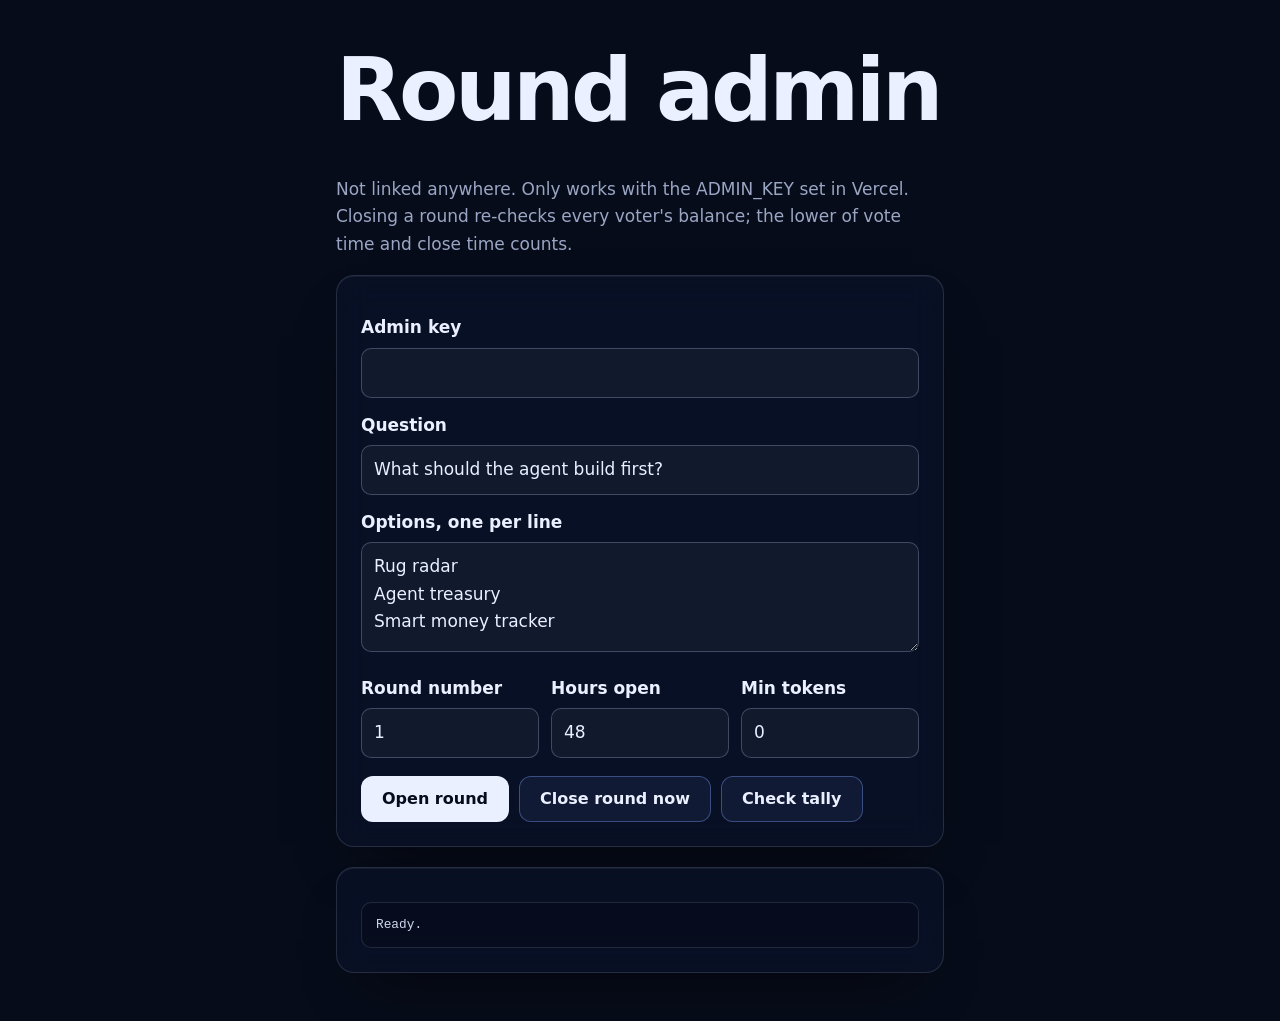
==== commit c84c4a69: "voting v2" ====
--- a/admin.html
+++ b/admin.html
@@ -22,7 +22,7 @@
 <body>
 <main class="adm">
   <h1>Round admin</h1>
-  <p class="muted">Not linked anywhere. Only works with the ADMIN_KEY set in Vercel. Opening a round takes the holder snapshot right then.</p>
+  <p class="muted">Not linked anywhere. Only works with the ADMIN_KEY set in Vercel. Closing a round re-checks every voter's balance; the lower of vote time and close time counts.</p>
 
   <div class="card">
     <label for="key">Admin key</label>
@@ -39,7 +39,7 @@
       <div><label for="min">Min tokens</label><input id="min" type="number" min="0" value="0"></div>
     </div>
     <div class="btn-row">
-      <button class="btn btn--primary" id="open" type="button">Open round + snapshot</button>
+      <button class="btn btn--primary" id="open" type="button">Open round</button>
       <button class="btn btn--ghost" id="close" type="button">Close round now</button>
       <button class="btn btn--ghost" id="check" type="button">Check tally</button>
     </div>
@@ -52,13 +52,13 @@
   function $(id) { return document.getElementById(id); }
   function show(x) { out.textContent = typeof x === "string" ? x : JSON.stringify(x, null, 2); }
   function post(body) {
-    show("Working… (the snapshot can take a few seconds)");
+    show("Working…");
     return fetch("api/round", { method: "POST", headers: { "Content-Type": "application/json", Authorization: "Bearer " + $("key").value.trim() }, body: JSON.stringify(body) })
       .then(function (r) { return r.json(); }).then(show).catch(function (e) { show("Error: " + e.message); });
   }
   $("open").onclick = function () {
     var opts = $("opts").value.split("\n").map(function (s) { return s.trim(); }).filter(Boolean);
-    if (!confirm("Open round " + $("num").value + " with " + opts.length + " options? The snapshot is taken now.")) return;
+    if (!confirm("Open round " + $("num").value + " with " + opts.length + " options?")) return;
     post({ action: "open", number: +$("num").value, title: $("title").value, options: opts, hours: +$("hours").value, min_tokens: +$("min").value });
   };
   $("close").onclick = function () { if (confirm("Close the current round now?")) post({ action: "close" }); };
